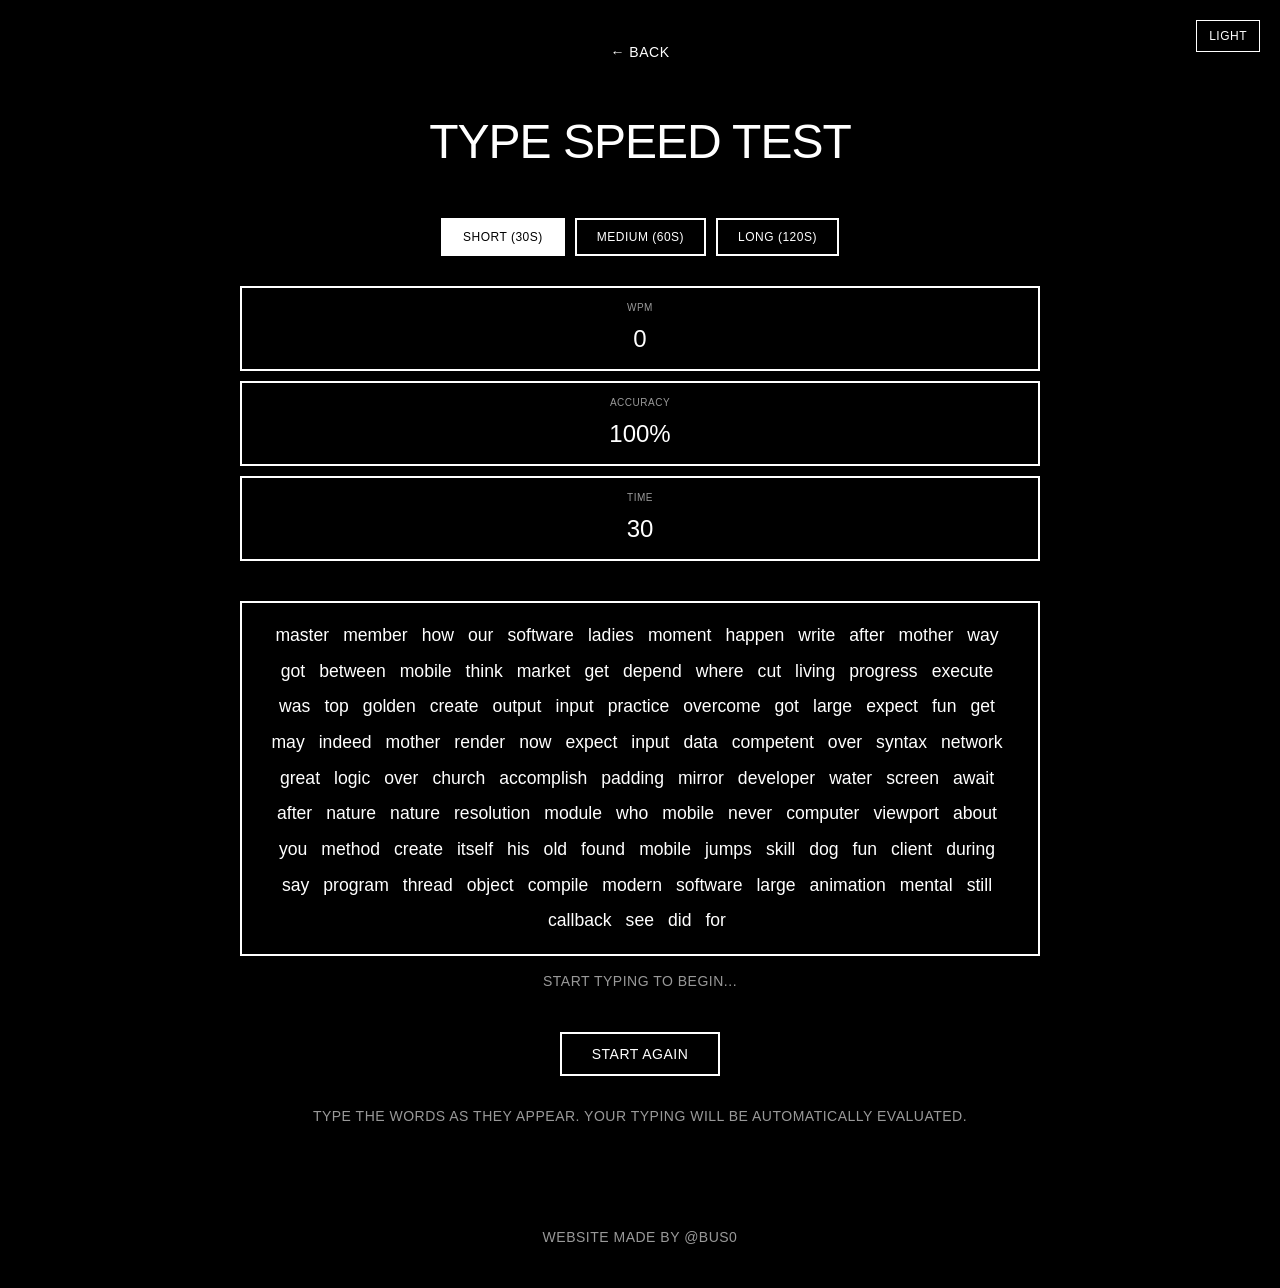
==== type speed test/index.html @ 51a61e76 "test" ====
<!DOCTYPE html>
<html lang="en">
<head>
    <meta charset="UTF-8">
    <meta name="viewport" content="width=device-width, initial-scale=1.0">
    <title>Type Speed Test - Can U Be</title>
    <link rel="icon" href="../images/favicon.ico" type="image/x-icon">
    <link rel="stylesheet" href="../styles.css">
    <link rel="stylesheet" href="styles.css">
</head>
<body>
    <button class="theme-toggle" onclick="toggleTheme()" tabindex="0" aria-label="Toggle theme">Light</button>
    
    <div class="container center">
        <a href="../index.html" class="nav-link" tabindex="0" aria-label="Back to home">← Back</a>
        
        <h1>TYPE SPEED TEST</h1>

        <div class="test-length-selector">
            <button class="length-btn active" data-length="30">SHORT (30s)</button>
            <button class="length-btn" data-length="60">MEDIUM (60s)</button>
            <button class="length-btn" data-length="120">LONG (120s)</button>
        </div>

        <div class="stats">
            <div class="stat">
                <span class="label">WPM</span>
                <span class="value" id="wpm">0</span>
            </div>
            <div class="stat">
                <span class="label">Accuracy</span>
                <span class="value" id="accuracy">100%</span>
            </div>
            <div class="stat">
                <span class="label">Time</span>
                <span class="value" id="timer">60</span>
            </div>
        </div>

        <div class="test-area">
            <div class="words-container" id="wordsContainer"></div>
            <p class="instruction-text">Start typing to begin...</p>
        </div>

        <button class="reset-btn" id="resetBtn">Start Again</button>

        <div class="controls">
            Type the words as they appear. Your typing will be automatically evaluated.
        </div>
        
        <div class="footer spaced">
            Website made by @bus0
        </div>
    </div>

    <script src="../theme.js"></script>
    <script src="script.js"></script>
</body>
</html>
---- styles.css ----
/* CSS Variables for Theme System */
:root {
    --bg-color: #000;
    --text-color: #fff;
    --border-color: #fff;
}

[data-theme="light"] {
    --bg-color: #fff;
    --text-color: #000;
    --border-color: #000;
}

/* Reset and Base Styles */
* {
    margin: 0;
    padding: 0;
    box-sizing: border-box;
}

body {
    font-family: -apple-system, BlinkMacSystemFont, "Segoe UI", Roboto, "Helvetica Neue", Arial, sans-serif;
    background-color: var(--bg-color);
    color: var(--text-color);
    line-height: 1.5;
    padding: 40px 20px;
    transition: background-color 0.3s ease, color 0.3s ease;
}

/* Theme Toggle Button */
.theme-toggle {
    position: fixed;
    top: 20px;
    right: 20px;
    background: none;
    border: 1px solid var(--border-color);
    color: var(--text-color);
    padding: 8px 12px;
    font-size: 12px;
    text-transform: uppercase;
    letter-spacing: 0.5px;
    cursor: pointer;
    transition: all 0.3s ease;
}

.theme-toggle:hover {
    background-color: var(--text-color);
    color: var(--bg-color);
}

.theme-toggle:focus-visible,
.game-button:focus-visible,
.nav-link:focus-visible {
    outline: 2px solid var(--text-color);
    outline-offset: 4px;
}

.theme-toggle:focus-visible,
.game-button:focus-visible {
    background-color: var(--text-color);
    color: var(--bg-color);
}

.nav-link:focus-visible {
    background-color: var(--text-color);
    color: var(--bg-color);
    border-bottom-color: var(--text-color);
}

.theme-toggle[aria-pressed="true"] {
    background-color: var(--text-color);
    color: var(--bg-color);
}

/* Layout */
.container {
    max-width: 800px;
    margin: 0 auto;
}

.container.center {
    text-align: center;
}

/* Typography */
h1 {
    font-size: 48px;
    font-weight: 400;
    letter-spacing: -1px;
    margin-bottom: 40px;
    text-transform: uppercase;
}

.hero-title {
    margin-bottom: 60px;
}

/* Navigation */
.nav-links {
    margin-bottom: 60px;
}

.nav-link {
    display: inline-block;
    color: var(--text-color);
    text-decoration: none;
    font-size: 14px;
    font-weight: 400;
    margin-bottom: 40px;
    text-transform: uppercase;
    letter-spacing: 0.5px;
    border-bottom: 1px solid transparent;
    padding-bottom: 2px;
    transition: border-color 0.2s ease;
}

.nav-link.block {
    display: block;
    font-size: 18px;
    margin-bottom: 20px;
}

.nav-link:hover {
    border-bottom-color: var(--border-color);
}

.nav-link:focus-visible {
    border-bottom-color: var(--text-color);
}

/* Game Styles */
canvas {
    border: 2px solid var(--border-color);
    margin: 20px 0;
}

.score {
    font-size: 18px;
    font-weight: 400;
    margin: 20px 0;
    text-transform: uppercase;
    letter-spacing: 0.5px;
}

.controls {
    margin: 20px 0;
    font-size: 14px;
    color: var(--text-color);
    opacity: 0.6;
    text-transform: uppercase;
    letter-spacing: 0.5px;
}

.game-over {
    color: var(--text-color);
    font-size: 18px;
    font-weight: 400;
    margin: 20px 0;
    text-transform: uppercase;
    letter-spacing: 0.5px;
}

/* Audio Player */
audio {
    margin: 40px 0;
    outline: none;
}

/* Artwork display styles */
.artwork-container {
    margin: 40px 0 20px 0;
}

.artwork {
    max-width: 300px;
    width: 100%;
    height: auto;
    border: 2px solid var(--border-color);
    display: block;
    margin: 0 auto;
}

.song-info {
    margin: 20px 0;
}

.day-indicator {
    font-size: 14px;
    color: var(--text-color);
    opacity: 0.6;
    text-transform: uppercase;
    letter-spacing: 0.5px;
    margin-bottom: 10px;
}

.song-title {
    font-size: 24px;
    font-weight: 400;
    text-transform: uppercase;
    letter-spacing: 0.5px;
    margin-bottom: 20px;
}

/* Game Button */
.game-button {
    background: none;
    border: 2px solid var(--border-color);
    color: var(--text-color);
    padding: 12px 24px;
    font-size: 14px;
    text-transform: uppercase;
    letter-spacing: 0.5px;
    cursor: pointer;
    margin: 20px 0;
    transition: all 0.3s ease;
    font-family: inherit;
}

.game-button:hover {
    background-color: var(--text-color);
    color: var(--bg-color);
}

.game-button:focus-visible {
    background-color: var(--text-color);
    color: var(--bg-color);
}

/* Loader */
#loader {
    border: 2px solid var(--border-color);
    border-radius: 50%;
    border-top: 2px solid transparent;
    width: 40px;
    height: 40px;
    animation: spin 1s linear infinite;
    margin: 40px auto;
}

@keyframes spin {
    0% { transform: rotate(0deg); }
    100% { transform: rotate(360deg); }
}

/* Footer */
.footer {
    margin-top: 60px;
    font-size: 14px;
    color: var(--text-color);
    opacity: 0.6;
    text-transform: uppercase;
    letter-spacing: 0.5px;
}

.footer.spaced {
    margin-top: 100px;
}

/* Responsive Design */
@media (max-width: 600px) {
    h1 {
        font-size: 32px;
    }
    #loader {
        width: 30px;
        height: 30px;
    }
    body {
        padding: 20px 5px;
    }
    .theme-toggle {
        top: 10px;
        right: 10px;
        padding: 6px 10px;
        font-size: 11px;
    }
    .container {
        max-width: 100vw;
    }
    canvas {
        width: 100% !important;
        height: auto !important;
        max-width: 100vw;
        min-width: 0;
    }
    .artwork {
        max-width: 90vw;
    }
}

/* Performance: image/audio hints */
img, audio, video {
    content-visibility: auto;
}

/* Minimal Animations */
.theme-toggle, .game-button, .nav-link, .artwork, .footer {
    transition: background 0.2s, color 0.2s, border-color 0.2s, opacity 0.2s;
}

/* Podcast Page Styles */
.subtitle {
    font-size: 24px;
    font-weight: 400;
    text-transform: uppercase;
    letter-spacing: 1px;
    margin-bottom: 60px;
    opacity: 0.8;
}

.coming-soon {
    margin: 80px 0;
}

.status-text {
    font-size: 32px;
    font-weight: 400;
    text-transform: uppercase;
    letter-spacing: 2px;
    margin-bottom: 40px;
    border: 2px solid var(--border-color);
    padding: 20px 40px;
    display: inline-block;
}

.countdown {
    display: flex;
    justify-content: center;
    gap: 40px;
    margin: 40px 0;
    flex-wrap: wrap;
}

.countdown-item {
    display: flex;
    flex-direction: column;
    align-items: center;
    min-width: 70px;
    position: relative;
}

.countdown-item:not(:last-child)::after {
    content: ':';
    position: absolute;
    right: -25px;
    top: 0;
    font-size: 48px;
    opacity: 1;
}

.countdown-value {
    font-size: 48px;
    font-weight: 400;
    line-height: 1;
    margin-bottom: 10px;
    min-width: 80px;
    text-align: center;
}

.countdown-label {
    font-size: 12px;
    text-transform: uppercase;
    letter-spacing: 1px;
    opacity: 0.6;
}

.description {
    font-size: 16px;
    line-height: 1.6;
    opacity: 0.7;
    margin-top: 40px;
    text-transform: uppercase;
    letter-spacing: 0.5px;
}

@media (max-width: 600px) {
    .status-text {
        font-size: 24px;
        padding: 15px 25px;
        letter-spacing: 1px;
    }
    
    .subtitle {
        font-size: 18px;
    }
    
    .description {
        font-size: 14px;
        padding: 0 10px;
    }
    
    .countdown {
        gap: 30px;
    }
    
    .countdown-item:not(:last-child)::after {
        right: -18px;
        font-size: 36px;
    }
    
    .countdown-value {
        font-size: 36px;
        min-width: 60px;
    }
    
    .countdown-label {
        font-size: 10px;
    }
}

/* Keyboard Accessibility */
button, .nav-link, .game-button, .theme-toggle, a {
    outline: none;
}
button:focus, .nav-link:focus, .game-button:focus, .theme-toggle:focus, a:focus {
    outline: 2px dashed var(--border-color);
    outline-offset: 2px;
}
---- type speed test/styles.css ----
/* Type Speed Test - Brutalist Theme */

:root {
    --bg-color: #fff;
    --text-color: #000;
    --border-color: #000;
}

body[data-theme="dark"],
body {
    --bg-color: #000;
    --text-color: #fff;
    --border-color: #fff;
}

body[data-theme="light"] {
    --bg-color: #fff;
    --text-color: #000;
    --border-color: #000;
}

.test-length-selector {
    display: flex;
    gap: 10px;
    justify-content: center;
    margin: 30px 0;
    flex-wrap: wrap;
}

.length-btn {
    padding: 10px 20px;
    background: none;
    color: var(--text-color);
    border: 2px solid var(--border-color);
    cursor: pointer;
    font-size: 12px;
    transition: all 0.2s ease;
    font-weight: 400;
    text-transform: uppercase;
    letter-spacing: 0.5px;
    font-family: inherit;
}

.length-btn:hover {
    background-color: var(--text-color);
    color: var(--bg-color);
}

.length-btn.active {
    background-color: var(--text-color);
    color: var(--bg-color);
    border-color: var(--text-color);
}

.length-btn:disabled {
    opacity: 0.5;
    cursor: not-allowed;
}

.stats {
    display: flex;
    justify-content: space-around;
    margin: 20px 0;
    gap: 10px;
    flex-wrap: wrap;
}

.stat {
    flex: 1;
    min-width: 80px;
    text-align: center;
    padding: 12px 10px;
    border: 2px solid var(--border-color);
}

.stat .label {
    display: block;
    color: var(--text-color);
    font-size: 10px;
    text-transform: uppercase;
    letter-spacing: 0.5px;
    margin-bottom: 6px;
    opacity: 0.6;
}

.stat .value {
    display: block;
    color: var(--text-color);
    font-size: 24px;
    font-weight: 400;
}

.progress-bar-container {
    display: none;
}

.progress-bar {
    display: none;
}

.test-area {
    margin: 40px 0;
}

.instruction-text {
    text-align: center;
    color: var(--text-color);
    font-size: 14px;
    margin-top: 15px;
    opacity: 0.6;
    transition: opacity 0.3s ease;
    text-transform: uppercase;
    letter-spacing: 0.5px;
}

.instruction-text.active {
    opacity: 0;
    pointer-events: none;
}

.words-container {
    background: var(--bg-color);
    padding: 30px;
    min-height: 120px;
    line-height: 1.8;
    font-size: 18px;
    border: 2px solid var(--border-color);
    transition: border-color 0.3s ease;
    color: var(--text-color);
}

.words-container.active {
    border-color: var(--text-color);
}

.word {
    display: inline-block;
    position: relative;
    margin-right: 6px;
    padding: 2px 4px;
    transition: all 0.1s ease;
}

.char {
    display: inline;
}

.char.correct {
    color: var(--text-color);
}

.char.incorrect {
    background-color: var(--text-color);
    color: var(--bg-color);
    padding: 0 2px;
}

.input-field {
    width: 100%;
    padding: 15px;
    font-size: 16px;
    border: 2px solid var(--border-color);
    outline: none;
    transition: all 0.3s ease;
    font-family: inherit;
    background: var(--bg-color);
    color: var(--text-color);
}

.input-field:focus {
    border-color: var(--text-color);
    box-shadow: 0 0 0 2px var(--bg-color);
}

.input-field::placeholder {
    color: var(--text-color);
    opacity: 0.4;
}

.reset-btn {
    display: block;
    margin: 30px auto;
    padding: 12px 30px;
    background: none;
    color: var(--text-color);
    border: 2px solid var(--border-color);
    font-size: 14px;
    cursor: pointer;
    transition: all 0.3s ease;
    font-weight: 400;
    text-transform: uppercase;
    letter-spacing: 0.5px;
    font-family: inherit;
}

.reset-btn:hover {
    background-color: var(--text-color);
    color: var(--bg-color);
}

.finished {
    text-align: center;
    padding: 30px;
    border: 2px solid var(--border-color);
    margin: 30px 0;
}

.finished h2 {
    color: var(--text-color);
    margin-bottom: 15px;
    text-transform: uppercase;
    font-size: 24px;
    letter-spacing: 0.5px;
}

.finished p {
    color: var(--text-color);
    font-size: 16px;
    margin: 8px 0;
}

@media (max-width: 600px) {
    .words-container {
        font-size: 16px;
        padding: 20px;
        min-height: 100px;
    }
    
    .stats {
        flex-direction: column;
    }
    
    .stat {
        min-width: auto;
    }
}
        padding: 20px;
    }

    h1 {
        font-size: 1.8em;
    }

    .stats {
        flex-direction: column;
    }

    .words-container {
        font-size: 1.1em;
        min-height: 100px;
        padding: 15px;
    }
}
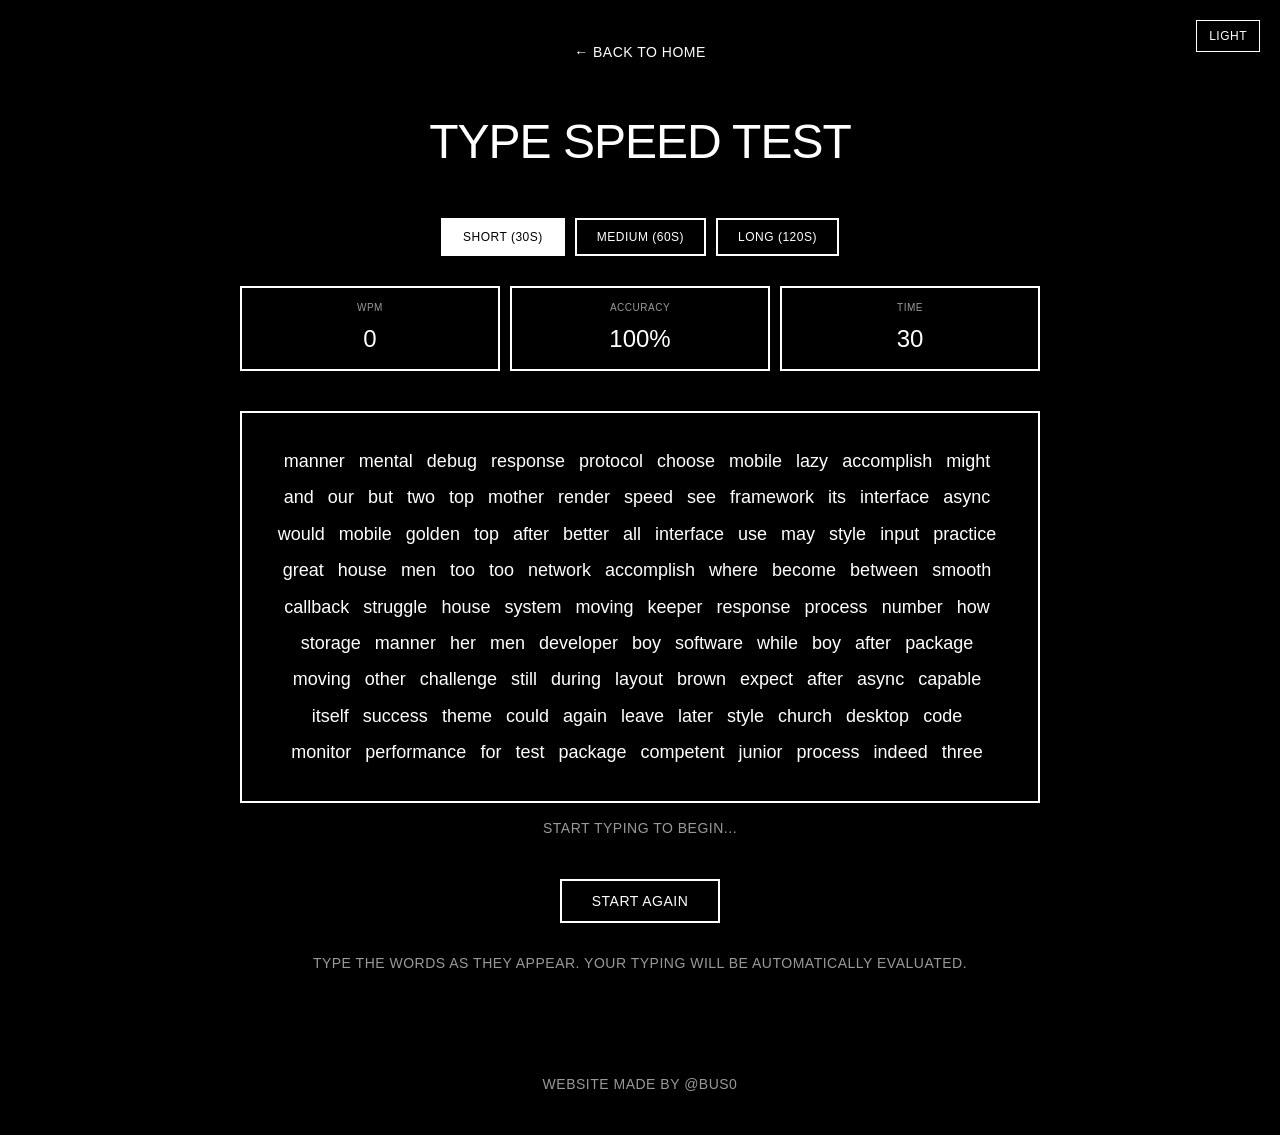
==== commit e63d2278: "2.5" ====
--- a/type speed test/index.html
+++ b/type speed test/index.html
@@ -3,7 +3,16 @@
 <head>
     <meta charset="UTF-8">
     <meta name="viewport" content="width=device-width, initial-scale=1.0">
-    <title>Type Speed Test - Can U Be</title>
+    <title>Type Speed Test - CAN U BE</title>
+    <meta name="description" content="Type Speed Test on Can U Be with multiple timed modes, WPM, and accuracy tracking.">
+    <meta property="og:title" content="Type Speed Test - CAN U BE">
+    <meta property="og:description" content="Multiple timed modes with WPM and accuracy tracking.">
+    <meta property="og:type" content="website">
+    <meta property="og:url" content="https://bus10.github.io/type%20speed%20test/index.html">
+    <meta property="og:image" content="https://bus10.github.io/images/favicon.ico">
+    <meta name="twitter:card" content="summary">
+    <meta name="twitter:title" content="Type Speed Test - CAN U BE">
+    <meta name="twitter:description" content="Multiple timed modes with WPM and accuracy tracking.">
     <link rel="icon" href="../images/favicon.ico" type="image/x-icon">
     <link rel="stylesheet" href="../styles.css">
     <link rel="stylesheet" href="styles.css">
@@ -12,7 +21,7 @@
     <button class="theme-toggle" onclick="toggleTheme()" tabindex="0" aria-label="Toggle theme">Light</button>
     
     <div class="container center">
-        <a href="../index.html" class="nav-link" tabindex="0" aria-label="Back to home">← Back</a>
+        <a href="../index.html" class="nav-link" tabindex="0" aria-label="Back to home">← Back to Home</a>
         
         <h1>TYPE SPEED TEST</h1>
 
@@ -44,6 +53,8 @@
 
         <button class="reset-btn" id="resetBtn">Start Again</button>
 
+        <div class="results-panel" id="resultsPanel" aria-live="polite" hidden></div>
+
         <div class="controls">
             Type the words as they appear. Your typing will be automatically evaluated.
         </div>
@@ -53,6 +64,7 @@
         </div>
     </div>
 
+    <script src="../cub-state.js"></script>
     <script src="../theme.js"></script>
     <script src="script.js"></script>
 </body>
--- a/type speed test/styles.css
+++ b/type speed test/styles.css
@@ -234,20 +234,3 @@
         min-width: auto;
     }
 }
-        padding: 20px;
-    }
-
-    h1 {
-        font-size: 1.8em;
-    }
-
-    .stats {
-        flex-direction: column;
-    }
-
-    .words-container {
-        font-size: 1.1em;
-        min-height: 100px;
-        padding: 15px;
-    }
-}
